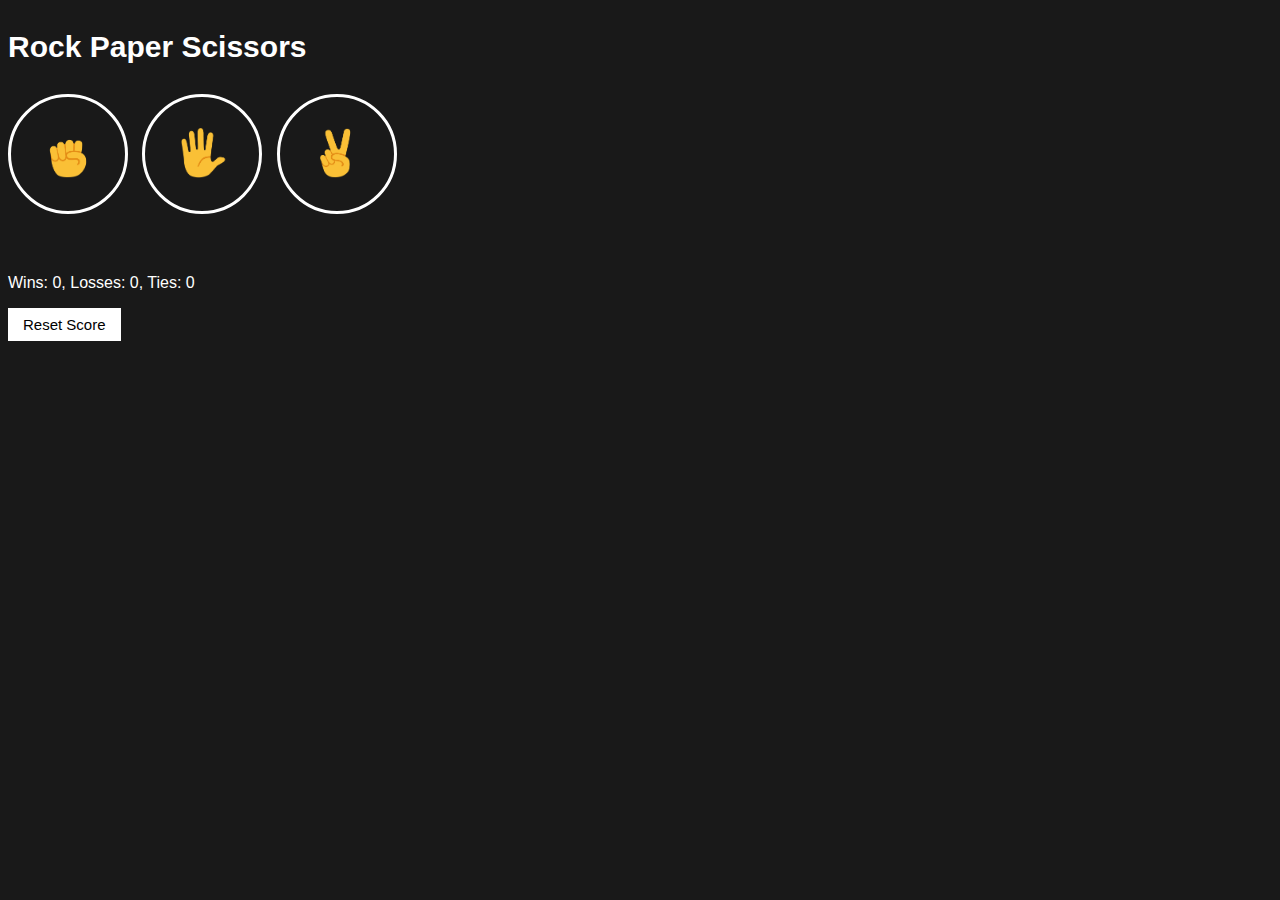
==== index.html @ 96cf3458 "fix HTML file name" ====
<!DOCTYPE html>
<html lang="en">
    <head>
        <meta charset="UTF-8" />
        <meta name="viewport" content="width=device-width, initial-scale=1.0" />
        <title>Rock paper scissors</title>
        <link rel="stylesheet" href="styles/10-rock-paper-scissors.css" />
    </head>
    <body>
        <p class="title">Rock Paper Scissors</p>
        <button class="move-button js-rock-button">
            <img src="images/rock-emoji.png" class="move-icon" />
        </button>
        <button class="move-button js-paper-button">
            <img src="images/paper-emoji.png" class="move-icon" />
        </button>
        <button class="move-button js-scissors-button">
            <img src="images/scissors-emoji.png" class="move-icon" />
        </button>
        <p class="js-result result"></p>
        <p class="js-moves"></p>
        <p class="js-score score"></p>

        <button
            onclick="
        resetScore();
        "
            class="reset-score-button"
        >
            Reset Score
        </button>

        <script src="10-objects.js"></script>
    </body>
</html>
---- styles/10-rock-paper-scissors.css ----
body {
    background-color: rgb(25, 25, 25);
    color: white;
    font-family: Arial;
}

.title {
    font-size: 30px;
    font-weight: bold;
}

.move-icon {
    height: 50px;
}

.move-button {
    background-color: transparent;
    border: 3px solid white;
    width: 120px;
    height: 120px;
    border-radius: 60%;
    margin-right: 10px;
    cursor: pointer;
}

.result {
    font-size: 25px;
    font-weight: bold;
    margin-top: 50px;
}

.score {
    margin-top: 60px;
}

.reset-score-button,
.Autoplay-button {
    background-color: white;
    border: none;
    font-size: 15px;
    padding: 8px 15px;
    cursor: pointer;
}
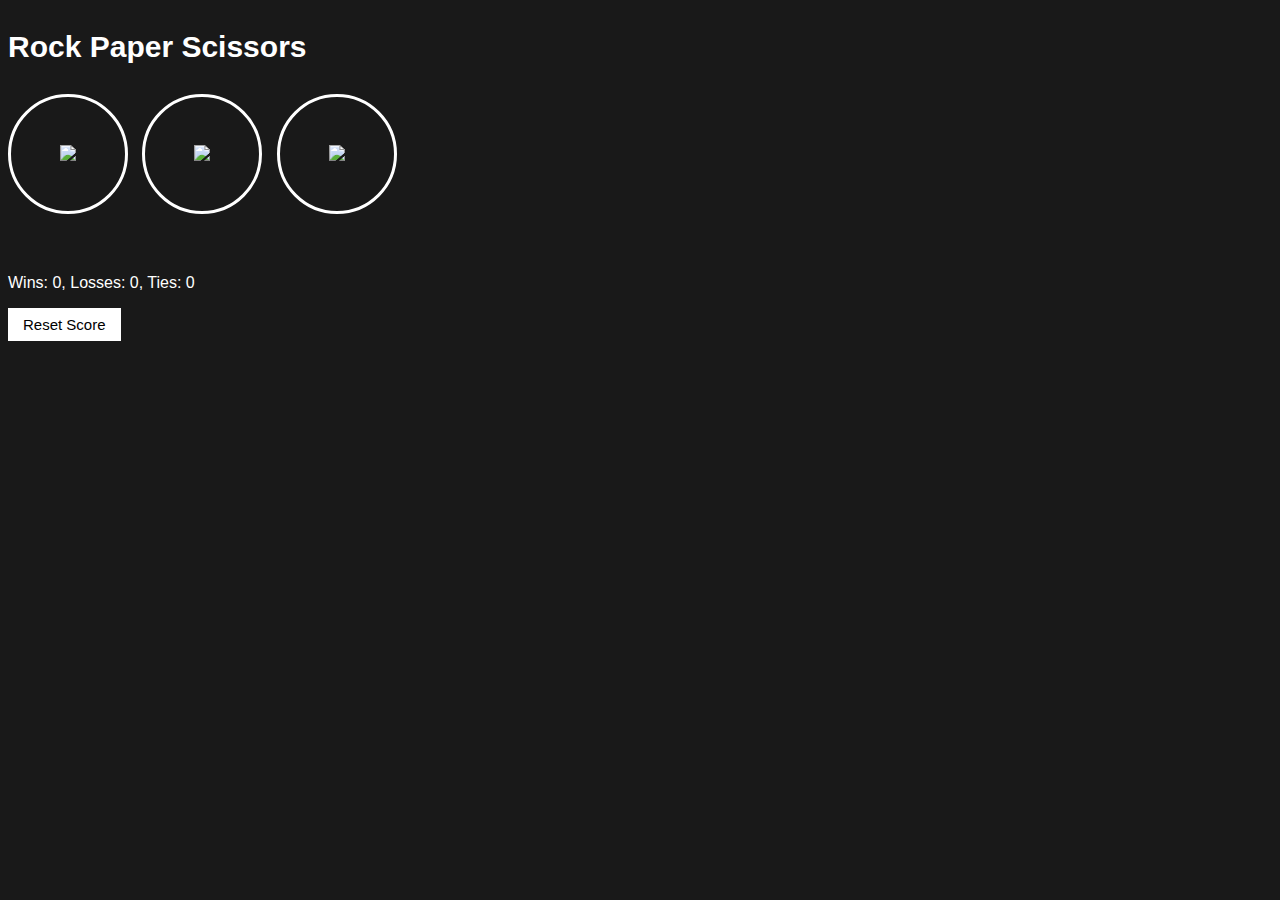
==== commit 68a1d507: "fix" ====
--- a/index.html
+++ b/index.html
@@ -9,13 +9,13 @@
     <body>
         <p class="title">Rock Paper Scissors</p>
         <button class="move-button js-rock-button">
-            <img src="images/rock-emoji.png" class="move-icon" />
+            <img src="images/Rock-emoji.png" class="move-icon" />
         </button>
         <button class="move-button js-paper-button">
-            <img src="images/paper-emoji.png" class="move-icon" />
+            <img src="images/Paper-emoji.png" class="move-icon" />
         </button>
         <button class="move-button js-scissors-button">
-            <img src="images/scissors-emoji.png" class="move-icon" />
+            <img src="images/Scissors-emoji.png" class="move-icon" />
         </button>
         <p class="js-result result"></p>
         <p class="js-moves"></p>
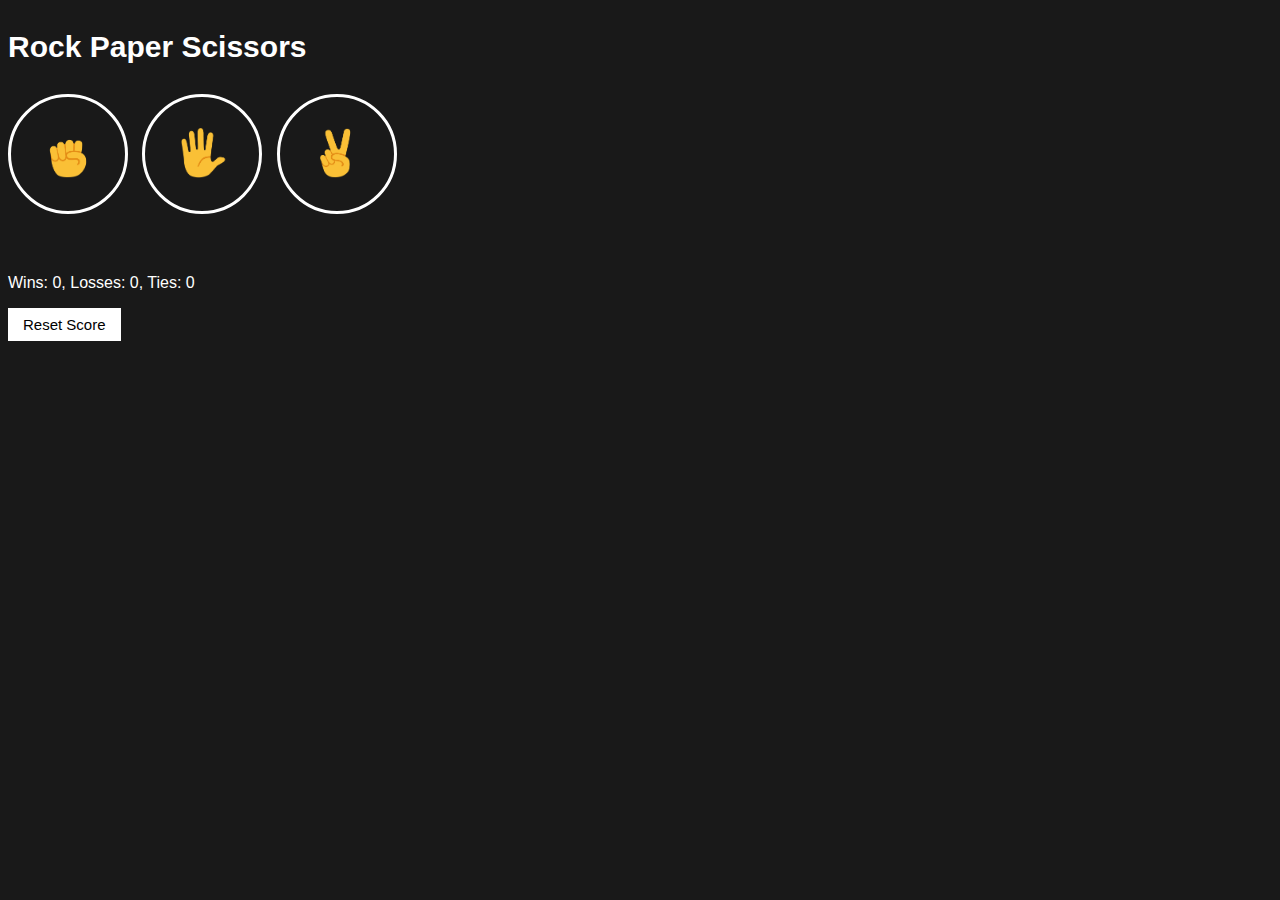
==== commit 45ee6487: "new fix" ====
--- a/index.html
+++ b/index.html
@@ -9,13 +9,13 @@
     <body>
         <p class="title">Rock Paper Scissors</p>
         <button class="move-button js-rock-button">
-            <img src="images/Rock-emoji.png" class="move-icon" />
+            <img src="images/rock-emoji.png" class="move-icon" />
         </button>
         <button class="move-button js-paper-button">
-            <img src="images/Paper-emoji.png" class="move-icon" />
+            <img src="images/paper-emoji.png" class="move-icon" />
         </button>
         <button class="move-button js-scissors-button">
-            <img src="images/Scissors-emoji.png" class="move-icon" />
+            <img src="images/scissors-emoji.png" class="move-icon" />
         </button>
         <p class="js-result result"></p>
         <p class="js-moves"></p>
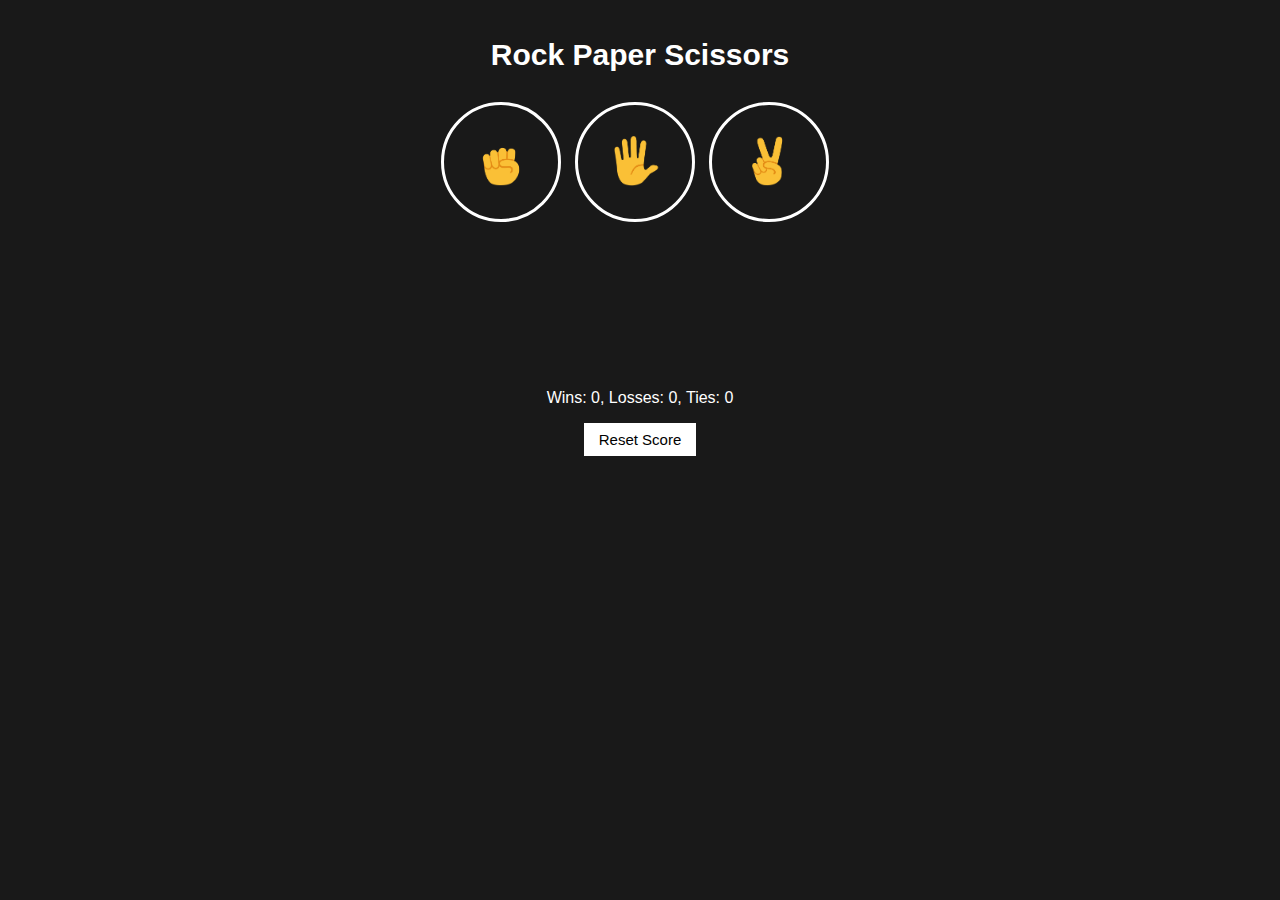
==== commit f65d2b73: "getting central" ====
--- a/index.html
+++ b/index.html
@@ -7,16 +7,19 @@
         <link rel="stylesheet" href="styles/10-rock-paper-scissors.css" />
     </head>
     <body>
-        <p class="title">Rock Paper Scissors</p>
-        <button class="move-button js-rock-button">
-            <img src="images/rock-emoji.png" class="move-icon" />
-        </button>
-        <button class="move-button js-paper-button">
-            <img src="images/paper-emoji.png" class="move-icon" />
-        </button>
-        <button class="move-button js-scissors-button">
-            <img src="images/scissors-emoji.png" class="move-icon" />
-        </button>
+        <div><p class="title">Rock Paper Scissors</p></div>
+        <div>
+            <button class="move-button js-rock-button">
+                <img src="images/rock-emoji.png" class="move-icon" />
+            </button>
+            <button class="move-button js-paper-button">
+                <img src="images/paper-emoji.png" class="move-icon" />
+            </button>
+            <button class="move-button js-scissors-button">
+                <img src="images/scissors-emoji.png" class="move-icon" />
+            </button>
+        </div>
+
         <p class="js-result result"></p>
         <p class="js-moves"></p>
         <p class="js-score score"></p>
--- a/styles/10-rock-paper-scissors.css
+++ b/styles/10-rock-paper-scissors.css
@@ -2,6 +2,10 @@
     background-color: rgb(25, 25, 25);
     color: white;
     font-family: Arial;
+    display: flex;
+    align-items: center;
+    justify-content: center;
+    flex-direction: column;
 }
 
 .title {
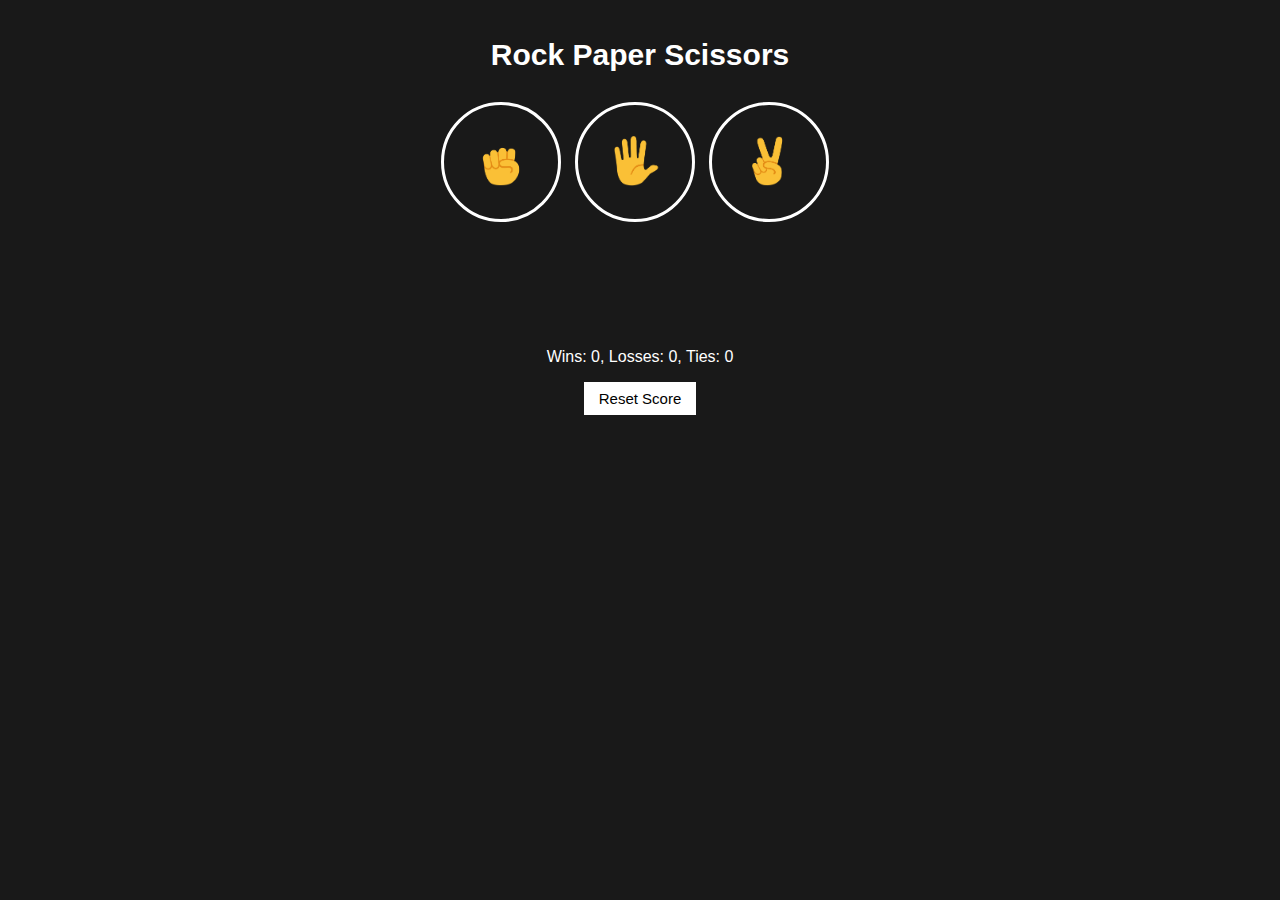
==== commit 3e4fc33f: "fix central" ====
--- a/index.html
+++ b/index.html
@@ -20,18 +20,20 @@
             </button>
         </div>
 
-        <p class="js-result result"></p>
-        <p class="js-moves"></p>
-        <p class="js-score score"></p>
+        <div><p class="js-result result"></p></div>
+        <div><p class="js-moves"></p></div>
+        <div><p class="js-score score"></p></div>
 
-        <button
-            onclick="
+        <div>
+            <button
+                onclick="
         resetScore();
         "
-            class="reset-score-button"
-        >
-            Reset Score
-        </button>
+                class="reset-score-button"
+            >
+                Reset Score
+            </button>
+        </div>
 
         <script src="10-objects.js"></script>
     </body>
